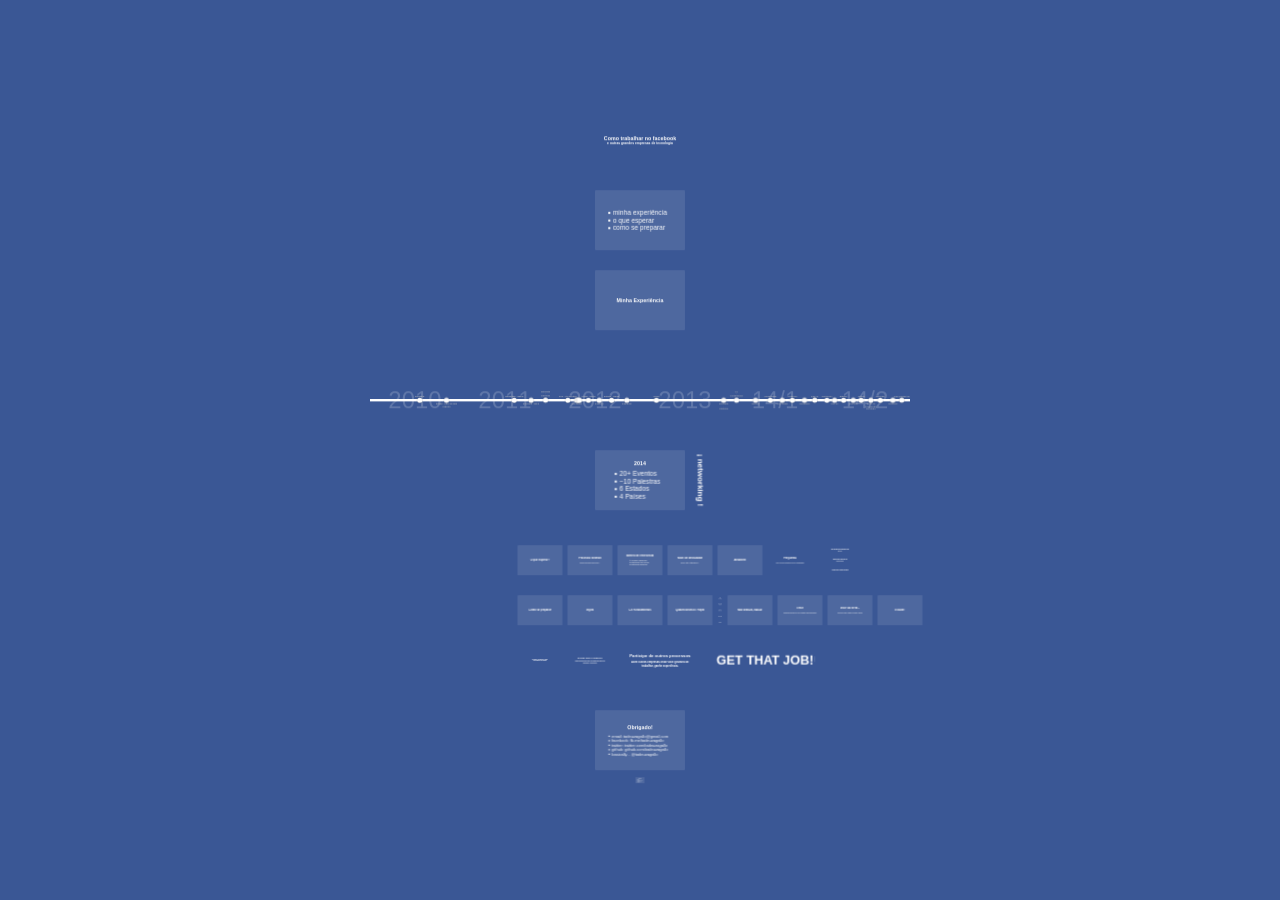
==== get-that-job/index.html @ e79eea5b "Add new talk" ====
<!doctype html>
<html lang="en">
<head>
    <meta charset="utf-8" />
    <meta name="viewport" content="width=1024" />

    <meta name="author" content="Bartek Szopka" />

    <link href="css/impress-demo.css" rel="stylesheet" />
    <link rel="shortcut icon" href="favicon.png" />
    <link rel="apple-touch-icon" href="apple-touch-icon.png" />
</head>

<body>

<div id="impress">
  <div class="step" data-scale="100" data-y="5000"></div>

  <div class="step middle" data-y="-26000" data-scale="10">
    <h1>
      Como trabalhar no facebook
    </h1>
    <h3>
      e outras grandes empresas de tecnologia
    </h3>
  </div>

  <div class="step slide middle" data-y="-18000" data-scale="10">
    <ul class="topics huge">
      <li>minha experiência</li>
      <li>o que esperar</li>
      <li>como se preparar</li>
    </ul>
  </div>

  <div class="step slide middle" data-y="-10000" data-scale="10">
    <h1>
      Minha Experiência
    </h1>
  </div>

  <div class="step timeline" data-scale="60">
  </div>

  <div class="step year" data-x="-22500" data-year="2010" data-scale="10">
    <div class="event"style="left: 50%">Faculdade</div>
    <div class="event" style="left: 70%">Estágio - Maria Fumaça Criações</div>
  </div>

  <div class="step year" data-x="-13500" data-year="2011" data-scale="10">
    <div class="event"style="left: 50%">Intercâmbio - Irlanda</div>
    <div class="event" style="left: 70%">Entrevista - daft.ie</div>
    <div class="event" style="left: 90%">Entrevista - Facebook</div>
  </div>

  <div class="step year" data-x="-4500" data-year="2012" data-scale="10">
    <div class="event" style="left: 10%">PHP - Ato Interativo</div>

    <div class="event" style="left: 24%">Get Update</div>
    <div class="event" style="left: 28.5%"></div>
    <div class="event" style="left: 30%"></div>

    <div class="event" style="left: 35%">Mobile - Vianna</div>

    <div class="event" style="left: 50%">prodoctor</div>

    <div class="event" style="left: 60%">palestra - Vianna</div>

    <div class="event" style="left: 80%">Freelancer</div>
  </div>

  <div class="step year" data-x="4500" data-year="2013" data-scale="10">
    <div class="event" style="left: 15%">eMiolo</div>

    <div class="event" style="left: 88%">Entrevista <br>-<br> Facebook</div>
  </div>

  <div class="step year" data-x="13500" data-year="14/1" data-scale="10">
    <div class="event" style="left: 0%">CV <br>-<br> ThoughtWorks</div>
    <div class="event" style="left: 24%">QConSP</div>
    <div class="event" style="left: 38%">JSConf Brasil</div>
    <div class="event" style="left: 52%">TDC Floripa</div>
    <div class="event" style="left: 64%">JS.call(JF)</div>
    <div class="event" style="left: 77%">TecSinapse</div>
    <div class="event" style="left: 90%">GDG JF</div>
  </div>

  <div class="step year" data-x="22500"data-year="14/2" data-scale="10">
    <div class="event" style="left: 2%">front&lt;in&gt;bh</div>
    <div class="event" style="left: 12%">TDC SP</div>
    <div class="event" style="left: 22%">BrazilJS</div>
    <div class="event" style="left: 32%">RubyConf</div>
    <div class="event" style="left: 42%">Ubilabs</div>
    <div class="event" style="left: 50%">Reject.JS<br>CSSConf.EU<br>JSConf.EU</div>
    <div class="event" style="left: 62%">QCon Rio</div>
    <div class="event" style="left: 76%">Facebook</div>
    <div class="event" style="left: 82%">GDG DevFest SE</div>
  </div>

  <div class="step slide middle" data-y="8000" data-scale="10">
    <h1>2014</h1>
    <br><br>
    <ul class="topics huge">
      <li>20+ Eventos</li>
      <li>~10 Palestras</li>
      <li>6 Estados</li>
      <li>4 Países</li>
    </ul>
  </div>

  <div class="step middle" data-x="6000" data-y="8000" data-rotate="90" data-scale="10">
    <h1><span class="bigger">¡ networking !</span></h1>
  </div>

  <div class="step slide center middle" data-y="16000" data-x="-10000" data-scale="5">
    <h1>O que esperar?</h1>
  </div>

  <div class="step slide center middle" data-y="16000" data-x="-5000" data-scale="5">
    <h1>Processo Seletivo</h1>
    <br><br>
    <h3>tenha um bom currículo...</h3>
  </div>

  <div class="step slide middle" data-y="16000" data-x="0" data-scale="5">
    <h1>Bateria de entrevistas</h1>
    <br><br>
    <ul class="topics">
      <li>Coding Challenge</li>
      <li>Entrevista via Skype</li>
      <li>Entrevista pessoal</li>
    </ul>
  </div>

  <div class="step slide middle" data-y="16000" data-x="5000" data-scale="5">
    <h1>Nível de dificuldade</h1>
    <br><br>
    <h3>Sério, não é <u>tão</u> difícil...</h3>
  </div>

  <div class="step slide middle" data-y="16000" data-x="10000" data-scale="5">
    <h1>Ambiente</h1>
  </div>

  <div class="step middle" data-y="16000" data-x="15000" data-scale="5">
    <h1>Perguntas</h1>
    <br><br>
    <h3>que o entrevistador quer responder</h3>
  </div>

  <div class="step middle" data-y="15000" data-x="20000" data-scale="2.5">
    <h1>Eu gostaria de trablhar com ele(a)?</h1>
  </div>

  <div class="step middle" data-y="16000" data-x="20000" data-scale="2.5">
    <h1>Como ele(a) aborda os problemas?</h1>
  </div>

  <div class="step middle" data-y="17000" data-x="20000" data-scale="2.5">
    <h1>Aonde ele(a) pode chegar?</h1>
  </div>

  <div class="step middle slide" data-y="21000" data-x="-10000" data-scale="5">
    <h1>Como se preparar</h1>
  </div>

  <div class="step middle slide" data-y="21000" data-x="-5000" data-scale="5">
    <h1>Inglês</h1>
  </div>

  <div class="step middle slide" data-y="21000" data-x="0" data-scale="5">
    <h1>CS Fundamentals</h1>
  </div>

  <div class="step middle slide" data-y="21000" data-x="5000" data-scale="5">
    <h1>Quadro Branco / Papel</h1>
  </div>

  <div class="step middle" data-y="19800" data-x="8000" data-scale="1">
    <h1>Inglês</h1>
    <br><br>
    <h3>Aqui não é importante**</h3>
  </div>

  <div class="step middle" data-y="20400" data-x="8000" data-scale="1">
    <h1>Faça perguntas</h1>
    <br><br>
    <h3>Muitas perguntas</h3>
  </div>

  <div class="step middle" data-y="21000" data-x="8000" data-scale="1">
    <h1>Pense alto</h1>
    <br><br>
    <h3>Explique suas ideias</h3>
  </div>

  <div class="step middle" data-y="21600" data-x="8000" data-scale="1">
    <h1>Peça feedback</h1>
  </div>

  <div class="step middle small" data-y="22200" data-x="8000" data-scale="1">
    <h1>Peça ajuda</h1>
  </div>

  <div class="step slide middle" data-y="21000" data-x="11000" data-scale="5">
    <h1>Não deduza, NADA!</h1>
  </div>

  <div class="step slide middle" data-y="21000" data-x="16000" data-scale="5">
    <h1>Teste</h1>
    <br><br>
    <h3>Pratique testar o seu código mentalmente</h3>
  </div>

  <div class="step slide middle" data-y="21000" data-x="21000" data-scale="5">
    <h1>Você vai errar...</h1>
    <br><br>
    <h3>Corrija com calma, pense antes</h3>
  </div>

  <div class="step slide middle" data-y="21000" data-x="26000" data-scale="5">
    <h1>Estude!</h1>
  </div>

  <div class="step middle" data-y="26000" data-x="-10000" data-scale="2">
    <h1>Encontre uma empresa aonde você gostaria de trabalhar</h1>
  </div>

  <div class="step middle" data-y="26000" data-x="-5000" data-scale="4">
    <h1>Estude sobre a empresa</h1>
    <br><br>
    <h3>Tenha certeza que você se encaixa no perfil da empresa, e vice-versa</h3>
  </div>

  <div class="step middle" data-y="26000" data-x="2000" data-scale="8">
    <h1>Participe de outros processos</h1>
    <br><br>
    <h3>Ache outras empresas onde você gostaria de trabalhar, ganhe experiência.</h3>
  </div>

  <div class="step middle" data-y="26000" data-x="12500" data-scale="16">
    <h1><span class="bigger">GET THAT JOB!</span></h1>
  </div>

  <div class="step middle" data-y="25900" data-x="17500" data-rotate="90">
    <h3>ou tente novamente em 6 meses...</h3>
  </div>

  <div class="step middle slide" data-y="34000" data-scale="10">
    <h1>Obrigado!</h1>
    <br><br>
    <ul class="topics">
      <li>email: tadeuzagallo@gmail.com</li>
      <li>facebook: fb.me/tadeuzagallo</li>
      <li>twitter: twitter.com/tadeuzagallo</li>
      <li>github: github.com/tadeuzagallo</li>
      <li>basically... @tadeuzagallo</li>
    </ul>
  </div>

  <div class="step middle slide" data-y="38000" data-scale="1">
    <h1>Referências</h1>
    <br><br>
    <ul class="topics">
      <li><a target="_blank" href="http://thegoogleresume.com/">The Google Resume</a></li>
      <li><a target="_blank" href="https://www.duolingo.com/">Duolingo</a></li>
      <li><a target="_blank" href="http://www.glassdoor.com/">Glassdoor</a></li>
      <li><a target="_blank" href="http://www.amazon.com/Cracking-Coding-Interview-Programming-Questions/dp/098478280X">Cracking the coding interview</a></li>
      <li><a target="_blank" href="http://hackerrank.com/">HackerRank</a></li>
      <li><a target="_blank" href="https://www.coursera.org/">Coursera.org</a></li>
      <li><a target="_blank" href="http://www.amazon.com/Introduction-Algorithms-Edition-Thomas-Cormen/dp/0262033844">Introduction to Algorithms</a></li>
      <li><a target="_blank" href="http://www.hiredintech.com/">HiredInTech</a></li>
    </ul>
  </div>
</div>

<script src="js/impress.js"></script>
<script>impress().init();</script>

</body>
</html>
---- get-that-job/css/impress-demo.css ----
* {
  box-sizing: border-box;
}

body {
  overflow: hidden;

  margin: 0;
  padding: 0;

  /*background: radial-gradient(#4c67a1, #3c5998);*/
  background: #3a5795;
  color: white;
  font-family: lucida grande, helvetica, arial;
}

a {
  color: white;
}

.upper {
  font-size: 10pt;
  vertical-align: top;
}

h1,
h2,
h3,
h4 {
  margin: 0;
  text-align: center;
}

h1 {
  font-size: 40pt;
  line-height: 45pt;
}

h2 {
  font-size: 33pt;
  line-height: 38pt;
}

h3 {
  font-size: 25pt;
  line-height: 30pt;
}

small {
  font-size: 10pt;
}

.center {
  text-align: center;
}

.middle {
  display: flex;
  justify-content: center;
  flex-direction: column;
}

.bigger {
  font-size: 1.5em;
}

.huge.huge {
  font-size: 50pt;
}

.step {
  position: relative;

  width: 900px;
  height: 600px;
  padding: 40px;
  margin: 20px auto;
}

.slide {
  background-color: rgba(255, 255, 255, 0.1);
  border-radius: 10px;
}

.topics {
  padding: 0;
  margin: 0 auto;

  font-size: 30pt;
  list-style: square;
}

.timeline {
  padding: 0;
}

.timeline::before {
  content: '';
  position: absolute;

  top: 50%;
  width: 100%;
  height: 4px;
  margin-top: -2px;

  background-color: white;
}

.year {
  border-width: 0 2px;
  border-image: linear-gradient(to bottom, rgba(255,255,255,0) 0%, rgba(255,255,255,0) 42%, rgba(255,255,255,0.8) 50%, rgba(255,255,255,0) 58%, rgba(255,255,255,0) 100%) 1;
}

.year::before {
  content: attr(data-year);
  position: absolute;

  top: 0;
  right: 0;
  bottom: 0;
  left: 0;

  color: rgba(255, 255, 255, 0.2);
  font-size: 180pt;
  line-height: 600px;
  text-align: center;
}

.year.long {
  width: 1800px;
  height: 1200px;
}

.event {
  overflow: visible;
  position: absolute;

  font-size: 20px;
  text-align: center;
  text-shadow: rgba(0,0,0,0.5) 0 0 8px;
}

.event:nth-of-type(even)::before,
.event:nth-of-type(odd)::after {
  content: '';
  display: block;

  width: 50px;
  height: 50px;
  margin: 0 auto;

  background-color: white;
  border-radius: 50%;
  box-shadow: rgba(0,0,0,0.5) 0 0 10px;
}

.event:nth-of-type(odd) {
  bottom: 275px;
}

.event:nth-of-type(even) {
  top: 275px;
}

.event:nth-of-type(odd)::after {
  margin-top: 5px;
}

event:nth-of-type(even)::before {
  margin-bottom: 10px;
}
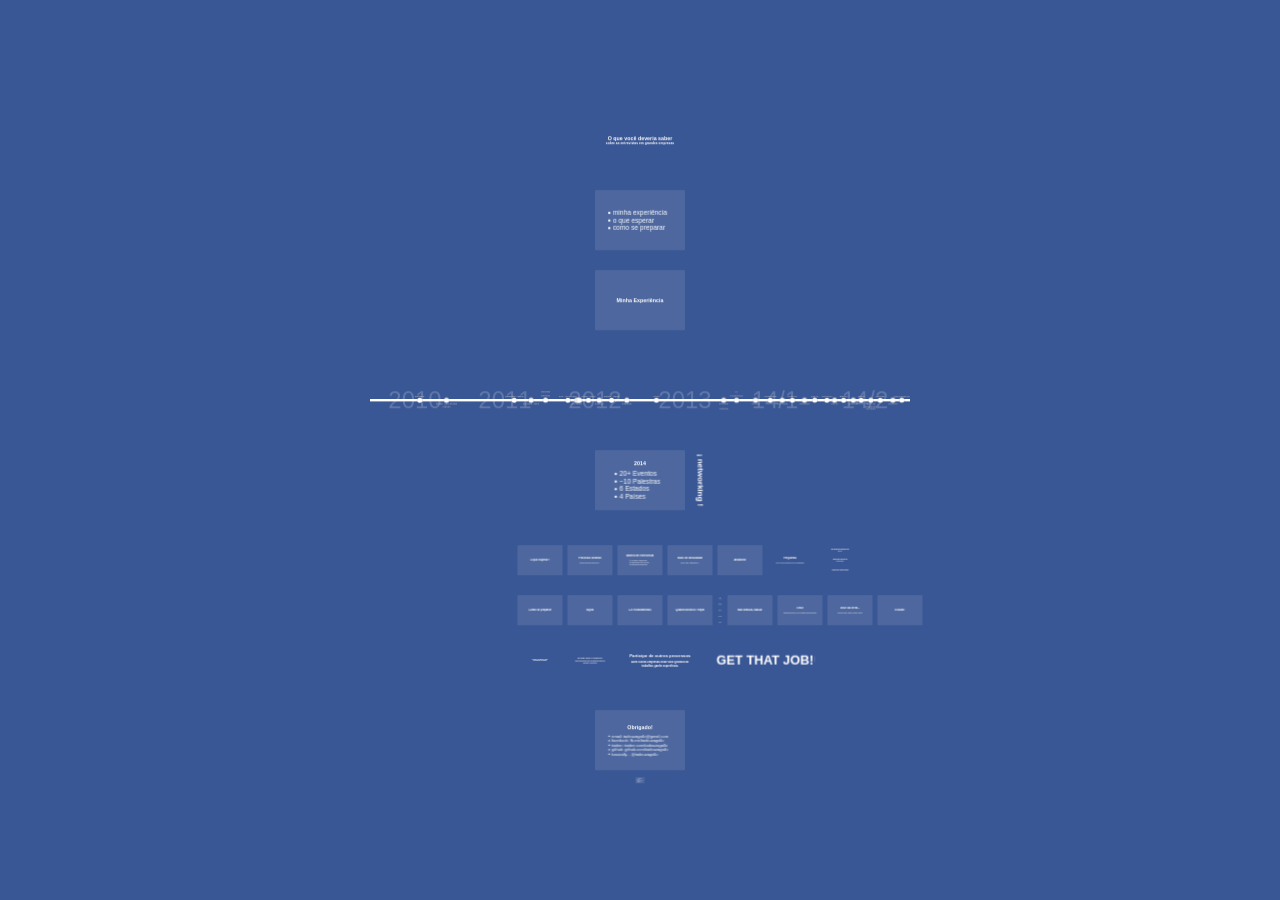
==== commit 31def6fd: "Update title and resources" ====
--- a/get-that-job/index.html
+++ b/get-that-job/index.html
@@ -6,9 +6,7 @@
 
     <meta name="author" content="Bartek Szopka" />
 
-    <link href="css/impress-demo.css" rel="stylesheet" />
-    <link rel="shortcut icon" href="favicon.png" />
-    <link rel="apple-touch-icon" href="apple-touch-icon.png" />
+    <link href="css/talk.css" rel="stylesheet" />
 </head>
 
 <body>
@@ -18,10 +16,10 @@
 
   <div class="step middle" data-y="-26000" data-scale="10">
     <h1>
-      Como trabalhar no facebook
+      O que você deveria saber
     </h1>
     <h3>
-      e outras grandes empresas de tecnologia
+      sobre as entrevistas em grandes empresas
     </h3>
   </div>
 
--- a/get-that-job/css/talk.css
+++ b/get-that-job/css/talk.css
@@ -0,0 +1,171 @@
+* {
+  box-sizing: border-box;
+}
+
+body {
+  overflow: hidden;
+
+  margin: 0;
+  padding: 0;
+
+  /*background: radial-gradient(#4c67a1, #3c5998);*/
+  background: #3a5795;
+  color: white;
+  font-family: lucida grande, helvetica, arial;
+}
+
+a {
+  color: white;
+}
+
+.upper {
+  font-size: 10pt;
+  vertical-align: top;
+}
+
+h1,
+h2,
+h3,
+h4 {
+  margin: 0;
+  text-align: center;
+}
+
+h1 {
+  font-size: 40pt;
+  line-height: 45pt;
+}
+
+h2 {
+  font-size: 33pt;
+  line-height: 38pt;
+}
+
+h3 {
+  font-size: 25pt;
+  line-height: 30pt;
+}
+
+small {
+  font-size: 10pt;
+}
+
+.center {
+  text-align: center;
+}
+
+.middle {
+  display: flex;
+  justify-content: center;
+  flex-direction: column;
+}
+
+.bigger {
+  font-size: 1.5em;
+}
+
+.huge.huge {
+  font-size: 50pt;
+}
+
+.step {
+  position: relative;
+
+  width: 900px;
+  height: 600px;
+  padding: 40px;
+  margin: 20px auto;
+}
+
+.slide {
+  background-color: rgba(255, 255, 255, 0.1);
+  border-radius: 10px;
+}
+
+.topics {
+  padding: 0;
+  margin: 0 auto;
+
+  font-size: 30pt;
+  list-style: square;
+}
+
+.timeline {
+  padding: 0;
+}
+
+.timeline::before {
+  content: '';
+  position: absolute;
+
+  top: 50%;
+  width: 100%;
+  height: 4px;
+  margin-top: -2px;
+
+  background-color: white;
+}
+
+.year {
+  border-width: 0 2px;
+  border-image: linear-gradient(to bottom, rgba(255,255,255,0) 0%, rgba(255,255,255,0) 42%, rgba(255,255,255,0.8) 50%, rgba(255,255,255,0) 58%, rgba(255,255,255,0) 100%) 1;
+}
+
+.year::before {
+  content: attr(data-year);
+  position: absolute;
+
+  top: 0;
+  right: 0;
+  bottom: 0;
+  left: 0;
+
+  color: rgba(255, 255, 255, 0.2);
+  font-size: 180pt;
+  line-height: 600px;
+  text-align: center;
+}
+
+.year.long {
+  width: 1800px;
+  height: 1200px;
+}
+
+.event {
+  overflow: visible;
+  position: absolute;
+
+  font-size: 20px;
+  text-align: center;
+  text-shadow: rgba(0,0,0,0.5) 0 0 8px;
+}
+
+.event:nth-of-type(even)::before,
+.event:nth-of-type(odd)::after {
+  content: '';
+  display: block;
+
+  width: 50px;
+  height: 50px;
+  margin: 0 auto;
+
+  background-color: white;
+  border-radius: 50%;
+  box-shadow: rgba(0,0,0,0.5) 0 0 10px;
+}
+
+.event:nth-of-type(odd) {
+  bottom: 275px;
+}
+
+.event:nth-of-type(even) {
+  top: 275px;
+}
+
+.event:nth-of-type(odd)::after {
+  margin-top: 5px;
+}
+
+event:nth-of-type(even)::before {
+  margin-bottom: 10px;
+}
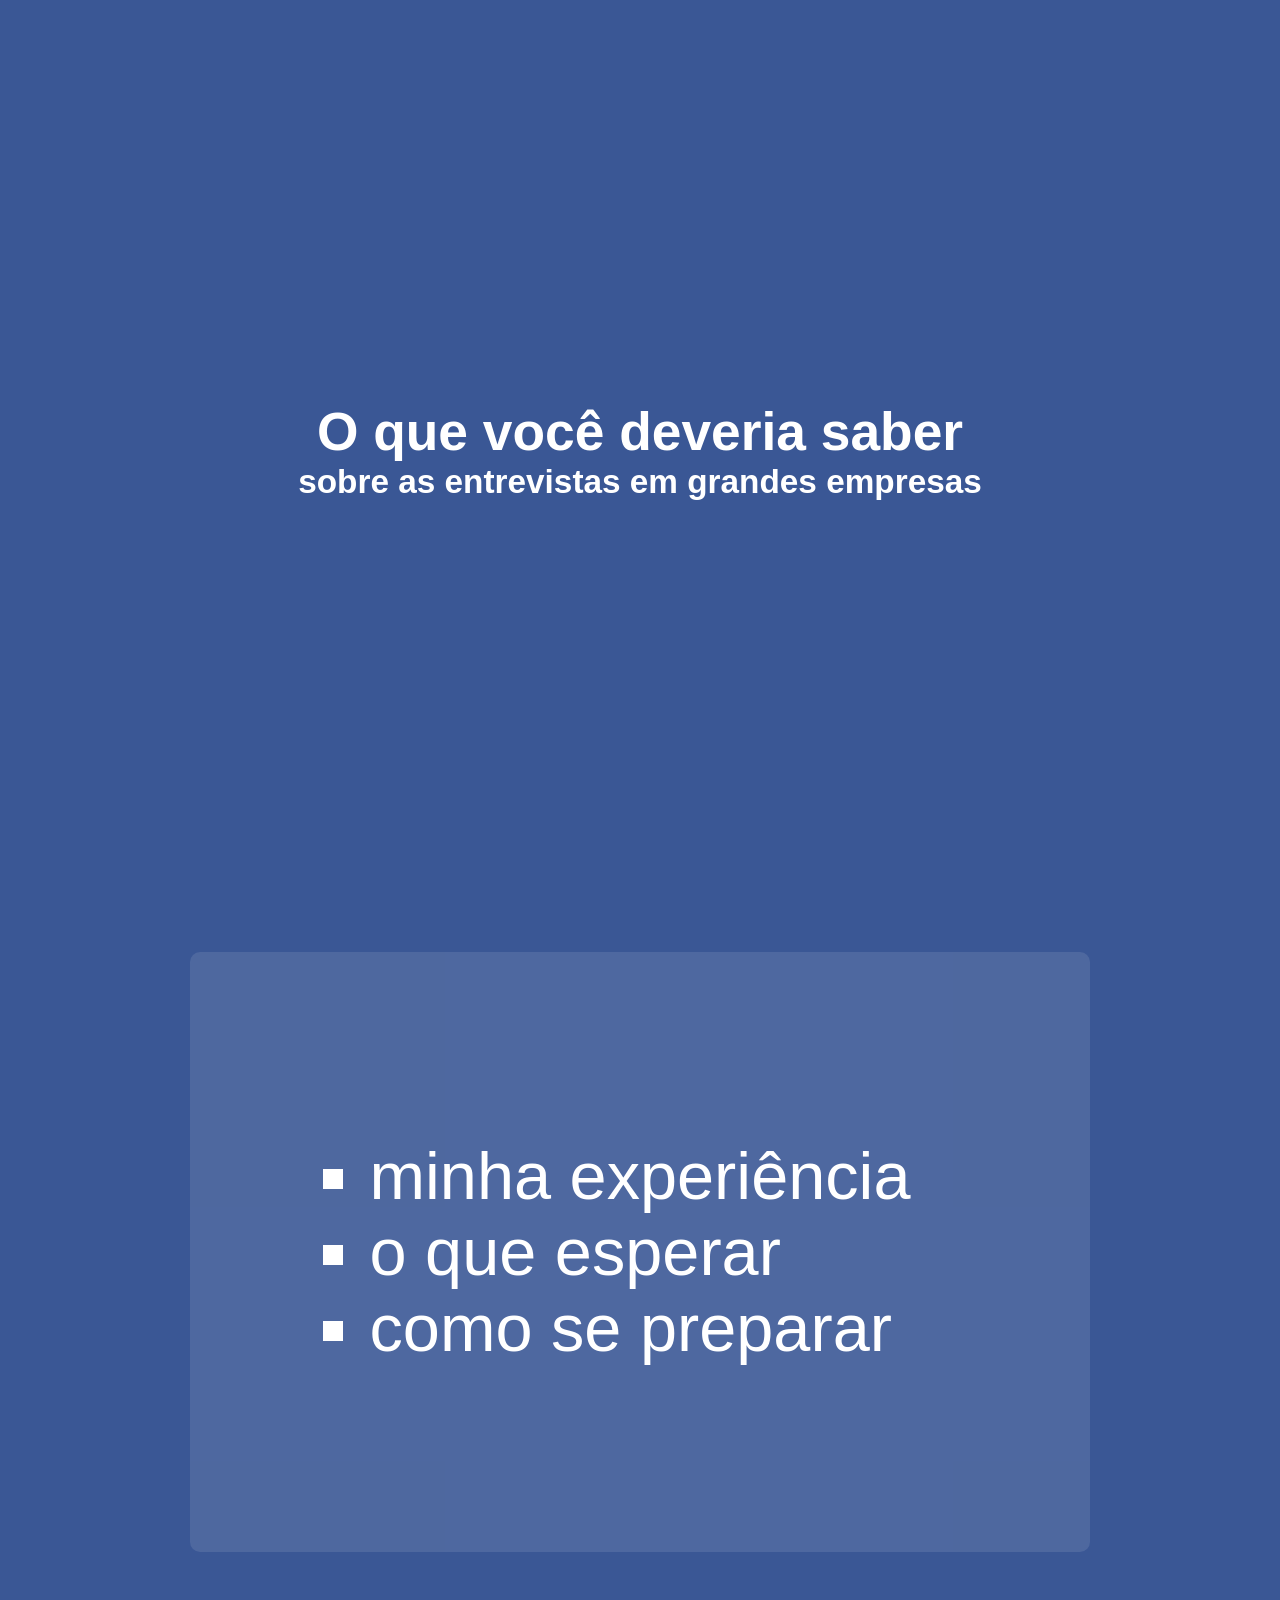
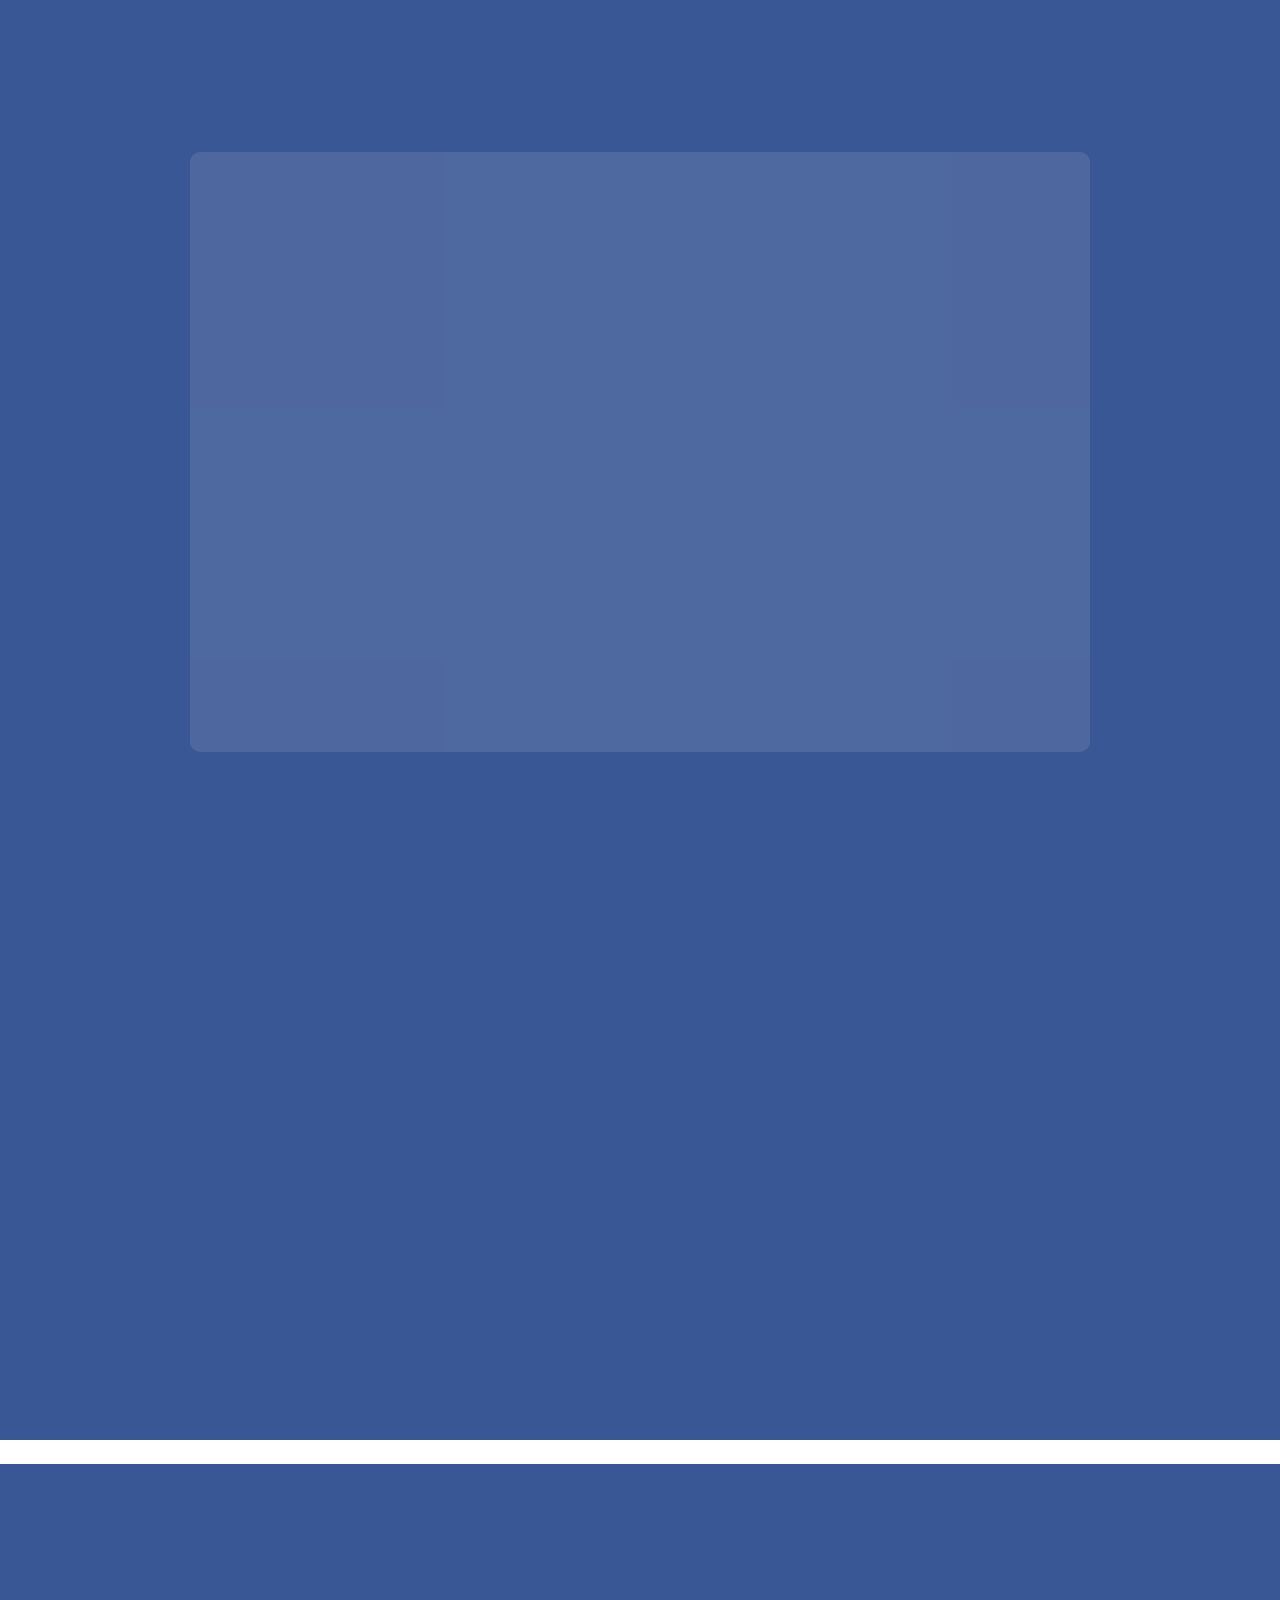
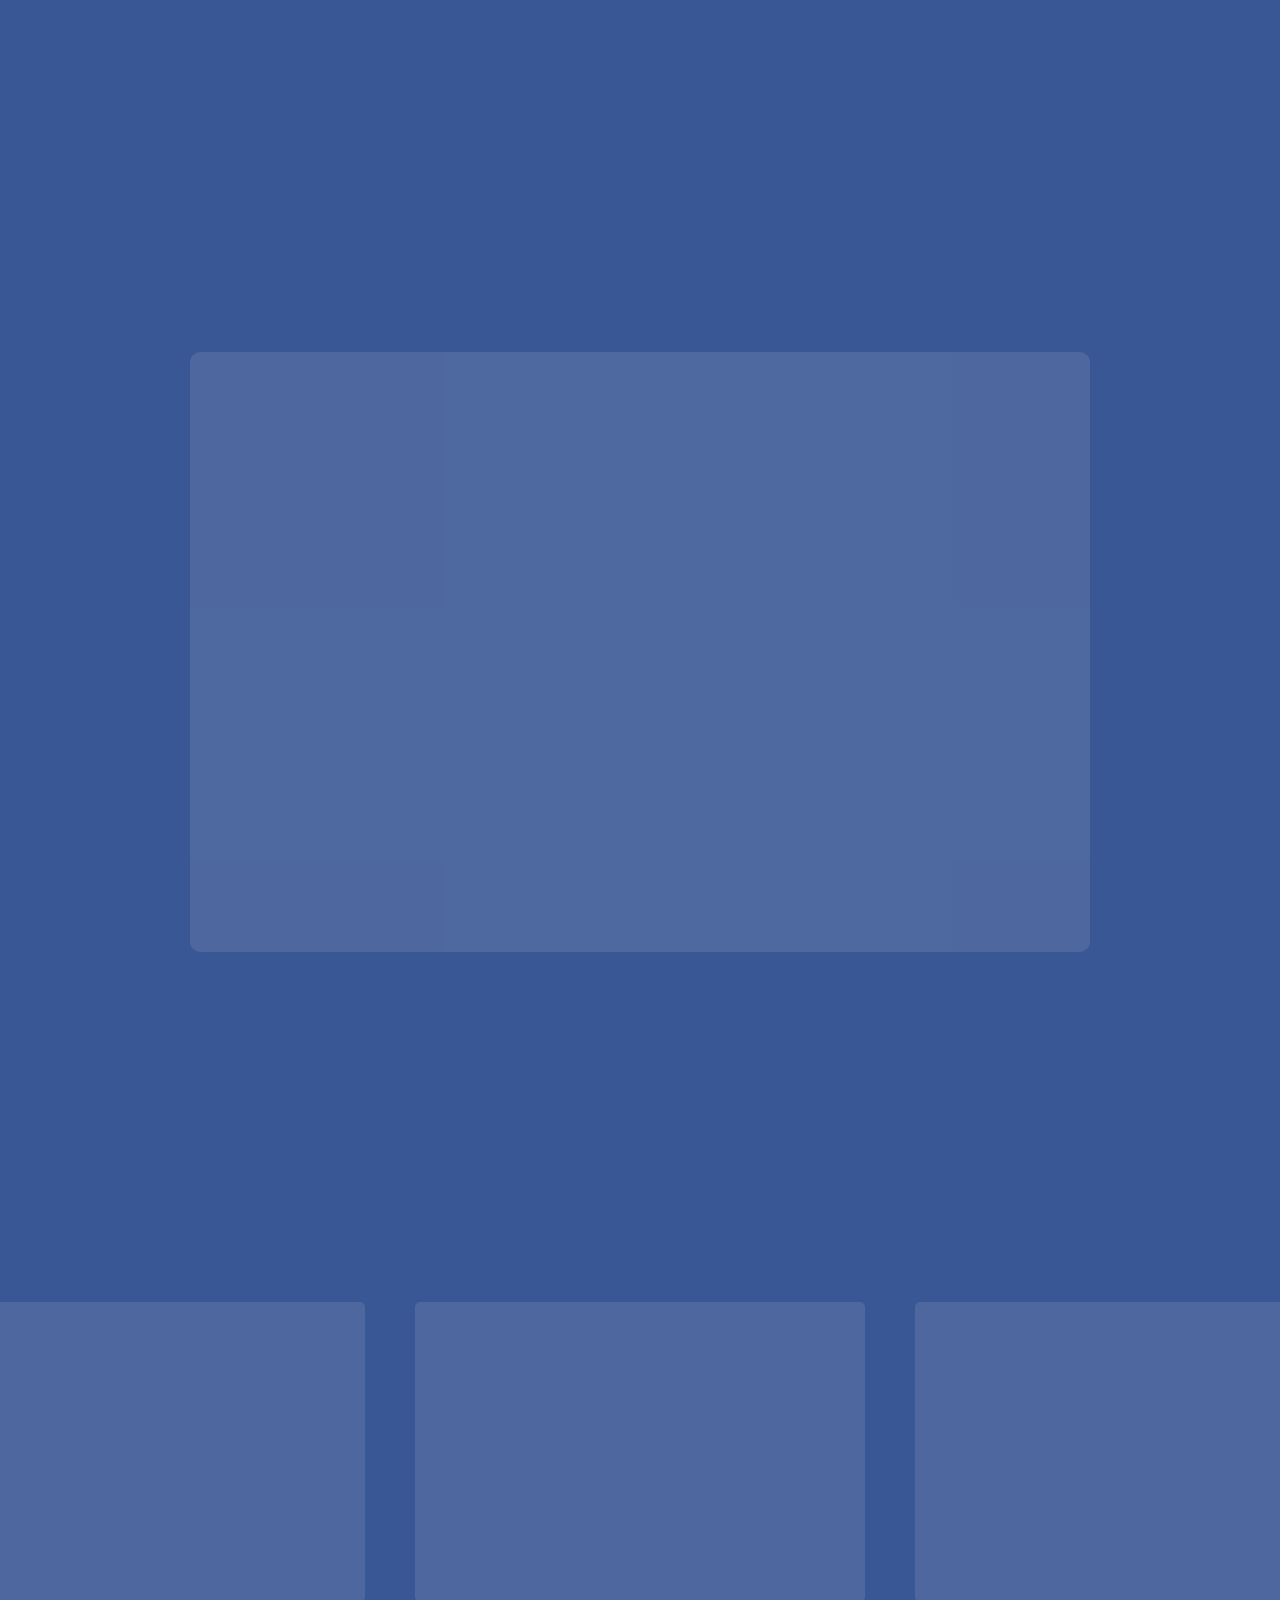
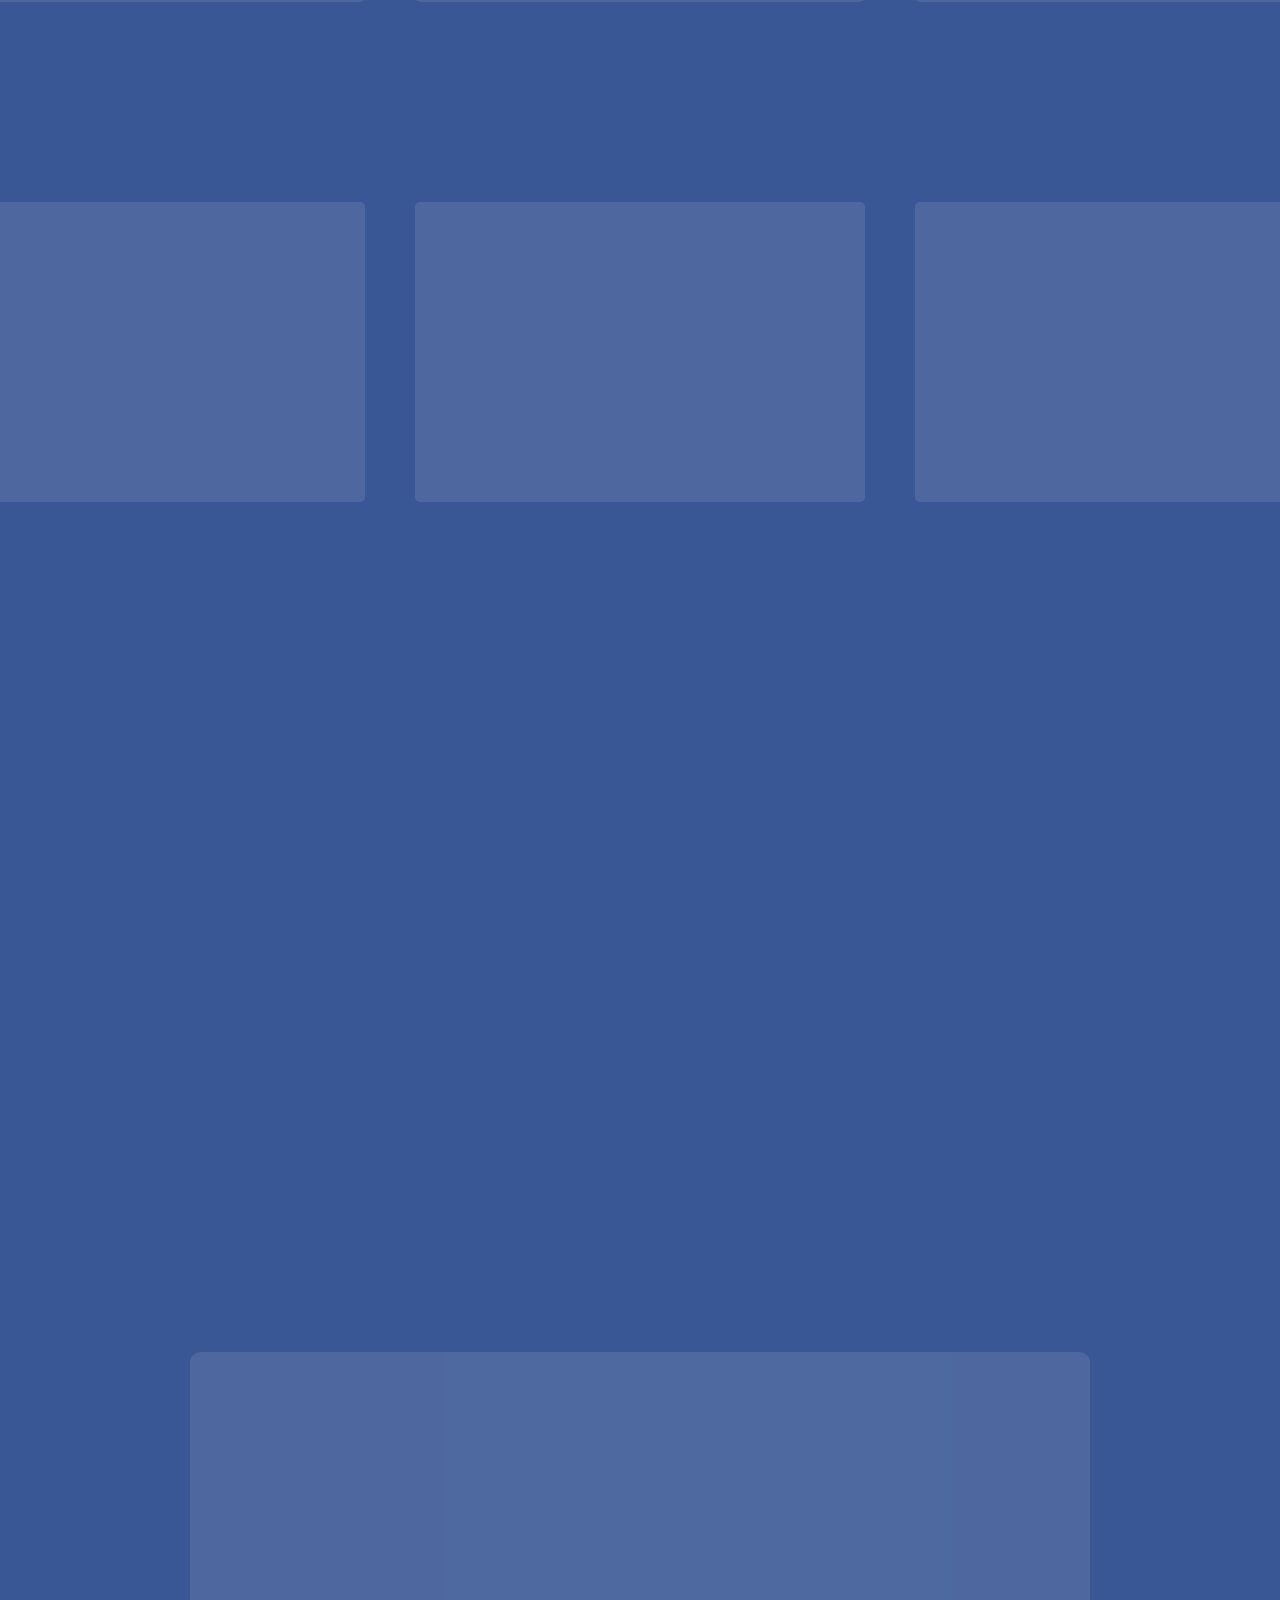
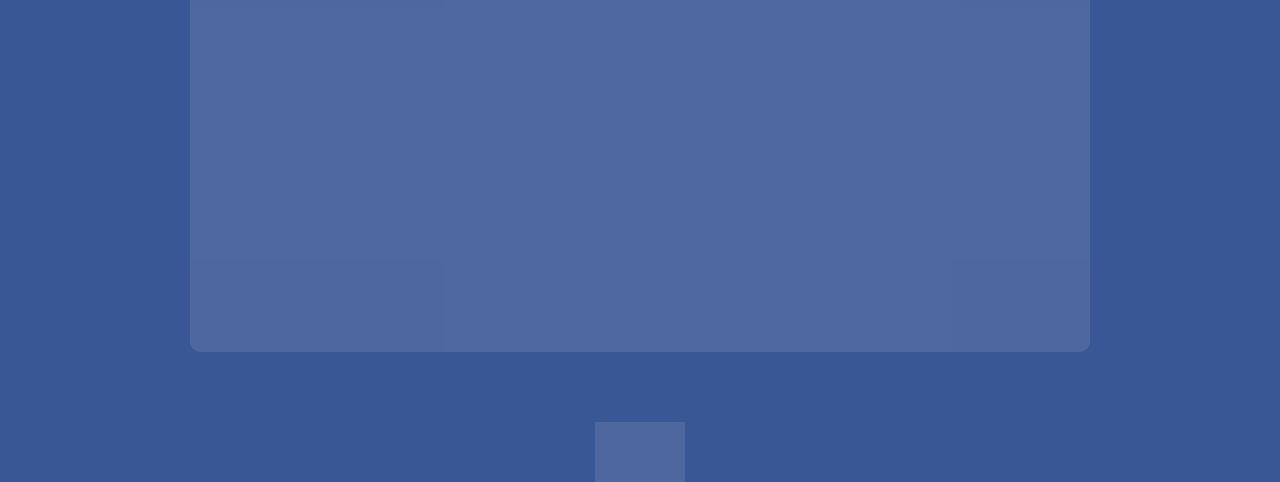
==== commit e259fa71: "Move panorama slide to the end and fix z-indexes" ====
--- a/get-that-job/index.html
+++ b/get-that-job/index.html
@@ -12,8 +12,6 @@
 <body>
 
 <div id="impress">
-  <div class="step" data-scale="100" data-y="5000"></div>
-
   <div class="step middle" data-y="-26000" data-scale="10">
     <h1>
       O que você deveria saber
@@ -37,8 +35,7 @@
     </h1>
   </div>
 
-  <div class="step timeline" data-scale="60">
-  </div>
+  <div class="step timeline" data-scale="60" style="z-index: -1;"></div>
 
   <div class="step year" data-x="-22500" data-year="2010" data-scale="10">
     <div class="event"style="left: 50%">Faculdade</div>
@@ -270,6 +267,8 @@
       <li><a target="_blank" href="http://www.hiredintech.com/">HiredInTech</a></li>
     </ul>
   </div>
+
+  <div class="step" data-scale="100" data-y="5000" style="z-index: -1;"></div>
 </div>
 
 <script src="js/impress.js"></script>
